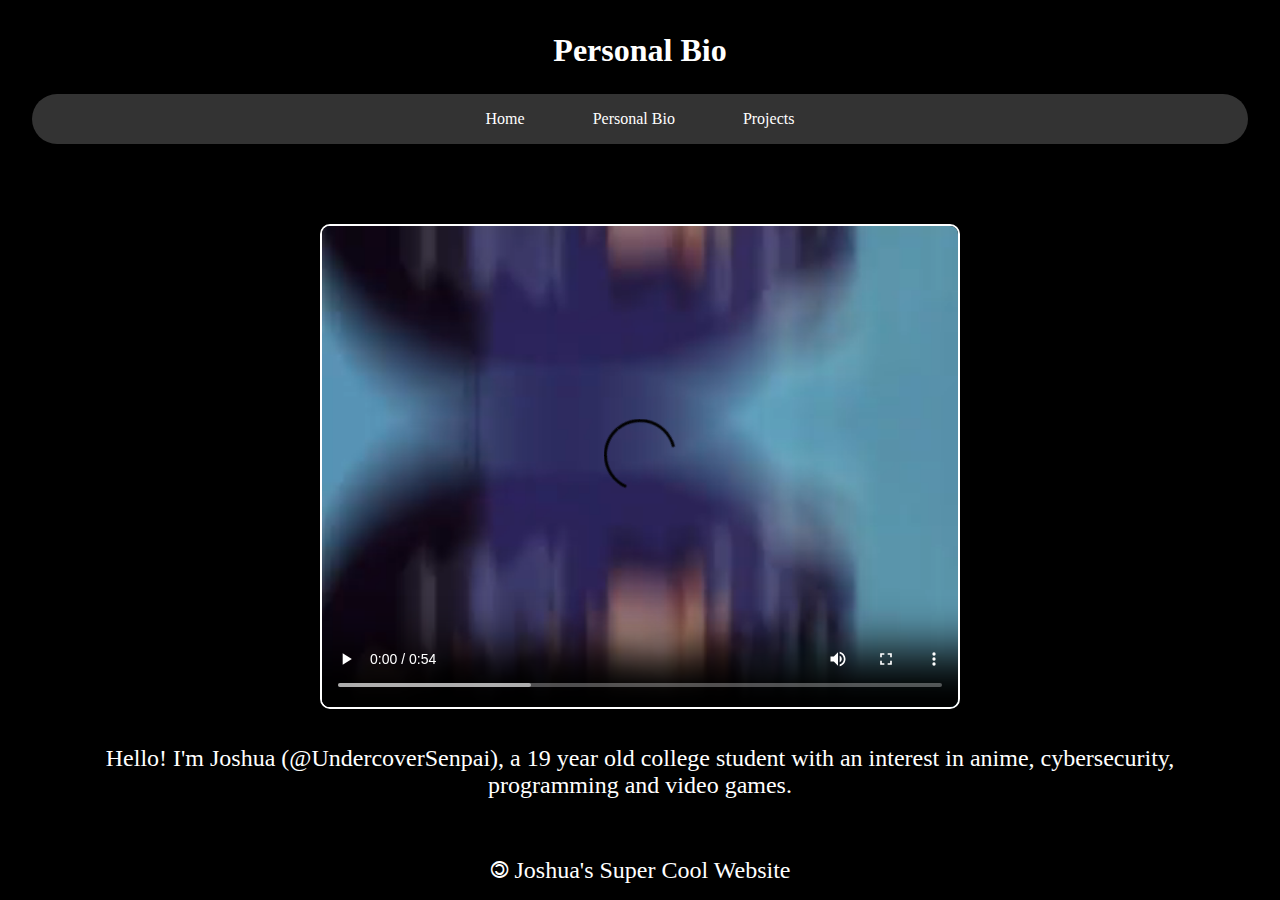
==== personalbio.html @ 103bbb95 "commit" ====
<!DOCTYPE html>
<html lang="en">
<head>
    <meta charset="UTF-8">
    <meta name="viewport" content="width=device-width, initial-scale=1.0">
    <title>Personal Bio - Joshua's Super Cool Website</title>
    <style>
        * {
            margin: 0;
            padding: 0;
            box-sizing: border-box;
            font-family: 'Times New Roman', Times, serif;
        }
        
        body {
            background-color: #000000;
            color: white;
            text-align: center;
        }
        
        header {
            background-color: #000000;
            color: white;
            text-align: center;
            padding: 2rem;
        }

        .container {
            max-width: 1200px;
            margin: 2rem auto;
            padding: 0 1rem;
        }

        .content-section {
            margin-bottom: 2rem;
        }

        footer {
            background-color: #000000;
            color: white;
            text-align: center;
            padding: 1rem;
            position: fixed;
            bottom: 0;
            left: 0;
            width: 100%;
            font-size: 16px;
        }

        p {
            text-align: center;
            font-size: 24px;
            margin-top: 20px;
        }

        .nav-bar {
            background-color: #333;
            padding: 1rem;
            margin-bottom: 1rem;
            margin-top: 25px;
            border-radius: 25px;
        }

        .nav-bar a {
            color: white;
            text-decoration: none;
            margin: 0 1rem;
            padding: 0.5rem 1rem;
        }

        .nav-bar a:hover {
            background-color: #555;
        }
        .video-container {
    margin: 2rem auto;
    max-width: 640px;
}

video {
    width: 100%;
    height: auto;
    border: 2px solid white;
    border-radius: 10px;
}
    </style>
</head>
<body>
    <header>
        <h1>Personal Bio</h1>
        <nav class="nav-bar">
            <a href="index.html">Home</a>
            <a href="personalbio.html">Personal Bio</a>
            <a href="projects.html">Projects</a>
        </nav>
    </header>
    
    <div class="container">
        <section class="content-section">
            <div class="video-container">
                <video width="640" height="360" controls>
                    <source src="videos/imisstheoldmisato.mp4" type="video/mp4">
                </video>
            </div>
            
            <p>Hello! I'm Joshua (@UndercoverSenpai), a 19 year old college student with an interest in anime, cybersecurity, programming and video games.</p>
        </section>
    </div>

    <footer>
        <p>&#127279; Joshua's Super Cool Website </p>
    </footer>
</body>
</html>
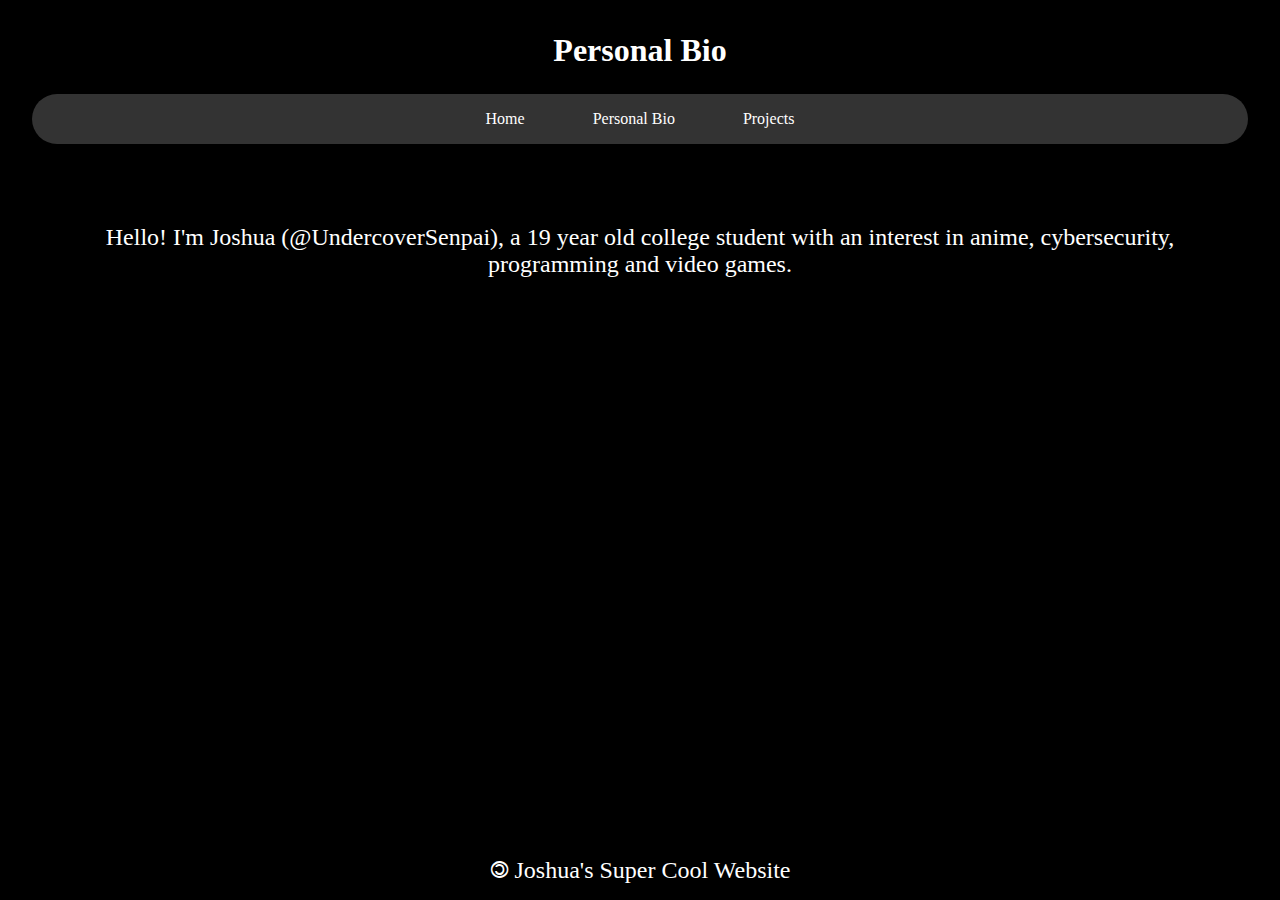
==== commit c84a1032: "Update personalbio.html" ====
--- a/personalbio.html
+++ b/personalbio.html
@@ -71,17 +71,7 @@
         .nav-bar a:hover {
             background-color: #555;
         }
-        .video-container {
-    margin: 2rem auto;
-    max-width: 640px;
-}
-
-video {
-    width: 100%;
-    height: auto;
-    border: 2px solid white;
-    border-radius: 10px;
-}
+        
     </style>
 </head>
 <body>
@@ -96,12 +86,6 @@
     
     <div class="container">
         <section class="content-section">
-            <div class="video-container">
-                <video width="640" height="360" controls>
-                    <source src="videos/imisstheoldmisato.mp4" type="video/mp4">
-                </video>
-            </div>
-            
             <p>Hello! I'm Joshua (@UndercoverSenpai), a 19 year old college student with an interest in anime, cybersecurity, programming and video games.</p>
         </section>
     </div>
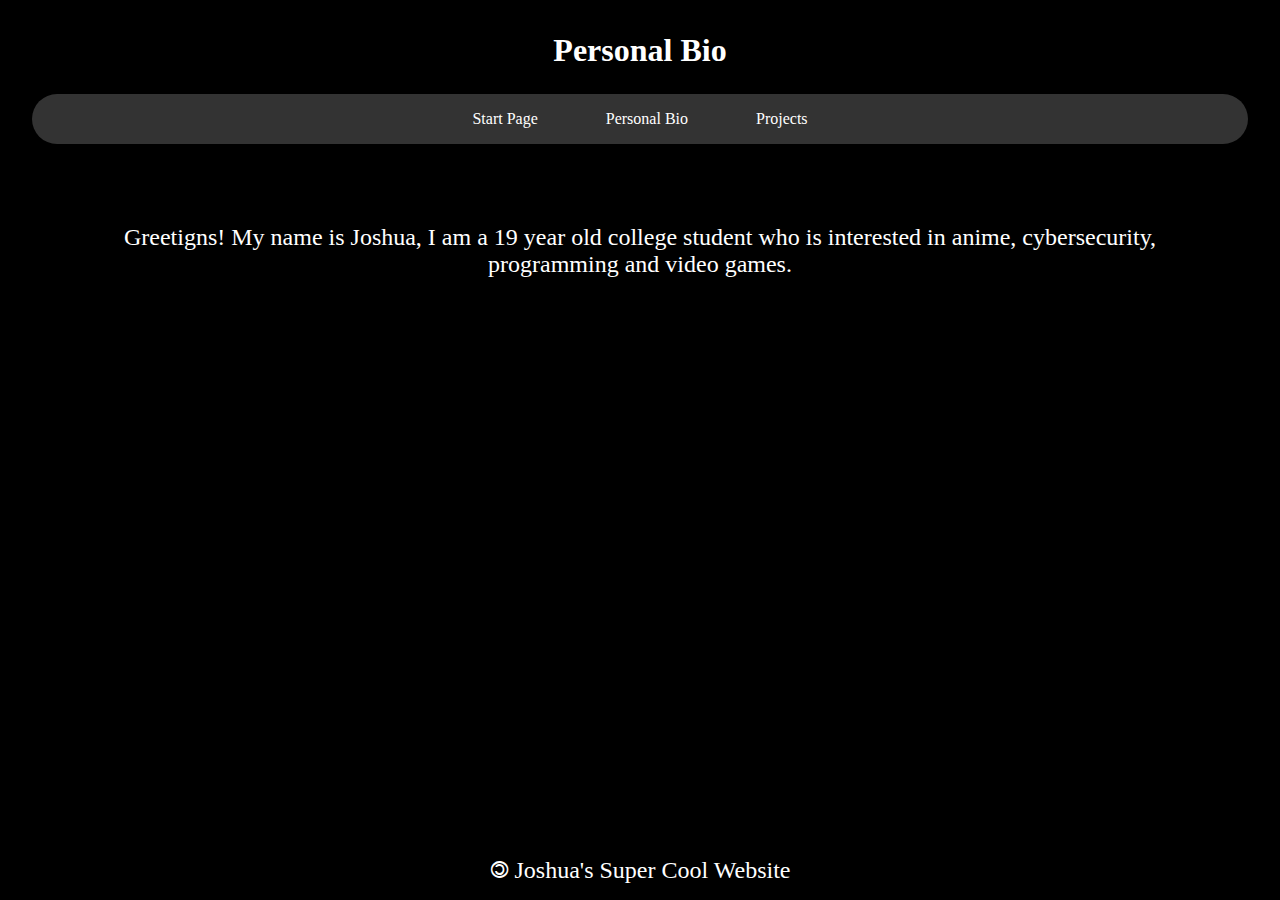
==== commit f3ff2fdb: "Update personalbio.html" ====
--- a/personalbio.html
+++ b/personalbio.html
@@ -78,7 +78,7 @@
     <header>
         <h1>Personal Bio</h1>
         <nav class="nav-bar">
-            <a href="index.html">Home</a>
+            <a href="index.html">Start Page</a>
             <a href="personalbio.html">Personal Bio</a>
             <a href="projects.html">Projects</a>
         </nav>
@@ -86,7 +86,7 @@
     
     <div class="container">
         <section class="content-section">
-            <p>Hello! I'm Joshua (@UndercoverSenpai), a 19 year old college student with an interest in anime, cybersecurity, programming and video games.</p>
+            <p>Greetigns! My name is Joshua, I am a 19 year old college student who is interested in anime, cybersecurity, programming and video games.</p>
         </section>
     </div>
 
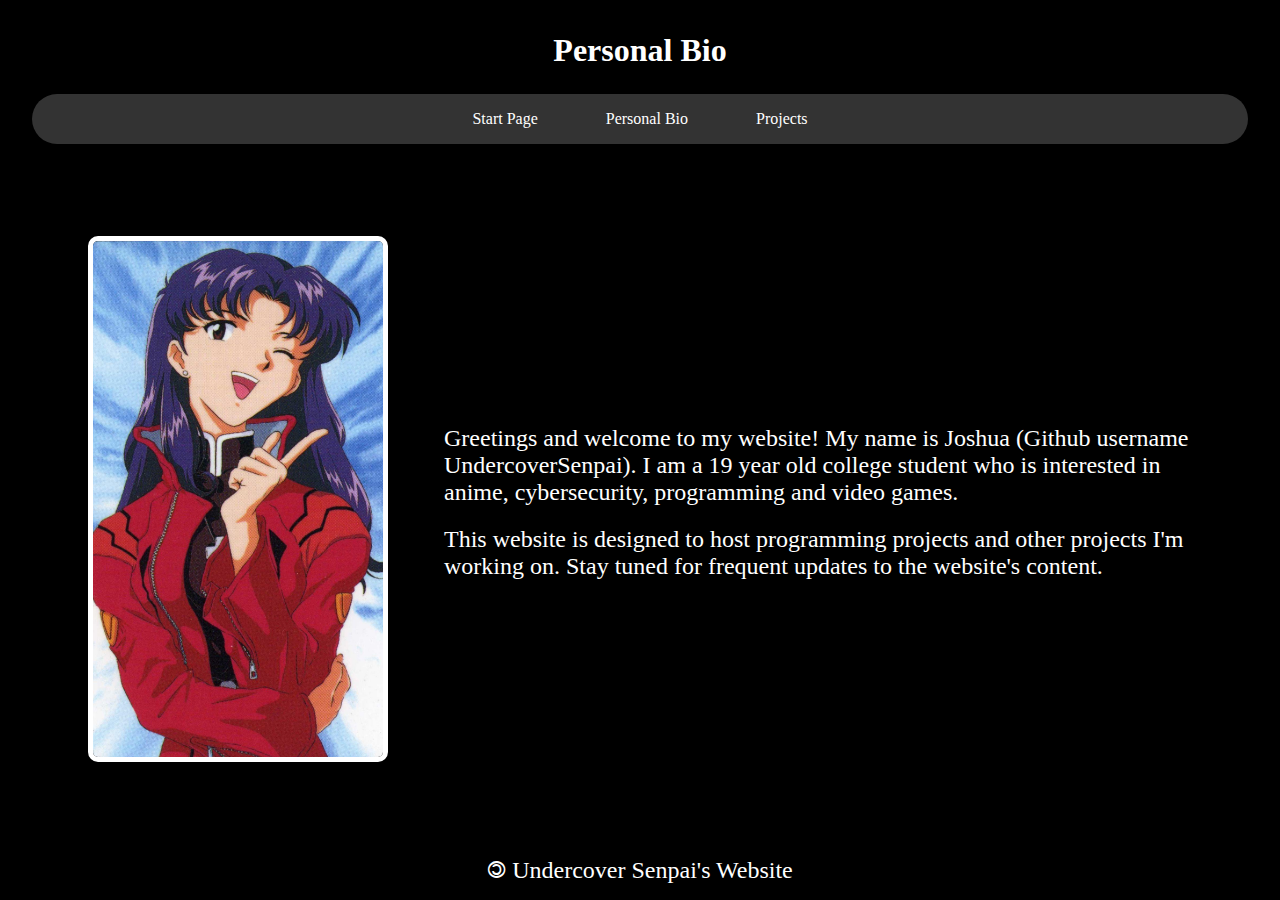
==== commit a0570053: "Formatting Edits" ====
--- a/personalbio.html
+++ b/personalbio.html
@@ -3,7 +3,7 @@
 <head>
     <meta charset="UTF-8">
     <meta name="viewport" content="width=device-width, initial-scale=1.0">
-    <title>Personal Bio - Joshua's Super Cool Website</title>
+    <title>Personal Bio - UndercoverSenpai's Website</title>
     <style>
         * {
             margin: 0;
@@ -16,6 +16,7 @@
             background-color: #000000;
             color: white;
             text-align: center;
+            padding-bottom: 24px;
         }
         
         header {
@@ -70,8 +71,38 @@
 
         .nav-bar a:hover {
             background-color: #555;
-        }
-        
+
+}
+.bio-container {
+        display: flex;
+        align-items: center;
+        gap: 2rem;
+        max-width: 1200px;
+        margin: 20px auto;
+        padding: 0 24px;
+    }
+
+    .bio-image {
+        flex: 0 0 auto;
+        padding: 24px;
+    }
+
+    .bio-text {
+        flex: 1;
+        text-align: left;
+    }
+
+    .bio-text p {
+        text-align: left;
+        margin-bottom: 1rem;
+    }
+
+    img {
+        max-width: 300px;
+        height: auto;
+        border: 5px solid white;
+        border-radius: 10px;
+    }
     </style>
 </head>
 <body>
@@ -84,14 +115,20 @@
         </nav>
     </header>
     
-    <div class="container">
-        <section class="content-section">
-            <p>Greetigns! My name is Joshua, I am a 19 year old college student who is interested in anime, cybersecurity, programming and video games.</p>
-        </section>
-    </div>
+    <section class="content-section">
+        <div class="bio-container">
+            <div class="bio-image">
+                <img src="images/misato2.jpg" alt="profile picture"> 
+            </div>
+            <div class="bio-text">
+                <p>Greetings and welcome to my website! My name is Joshua (Github username UndercoverSenpai). I am a 19 year old college student who is interested in anime, cybersecurity, programming and video games.</p>
+                <p>This website is designed to host programming projects and other projects I'm working on. Stay tuned for frequent updates to the website's content.</p>
+            </div>
+        </div>
+    </section>
 
     <footer>
-        <p>&#127279; Joshua's Super Cool Website </p>
+        <p>&#127279; Undercover Senpai's Website </p>
     </footer>
 </body>
 </html>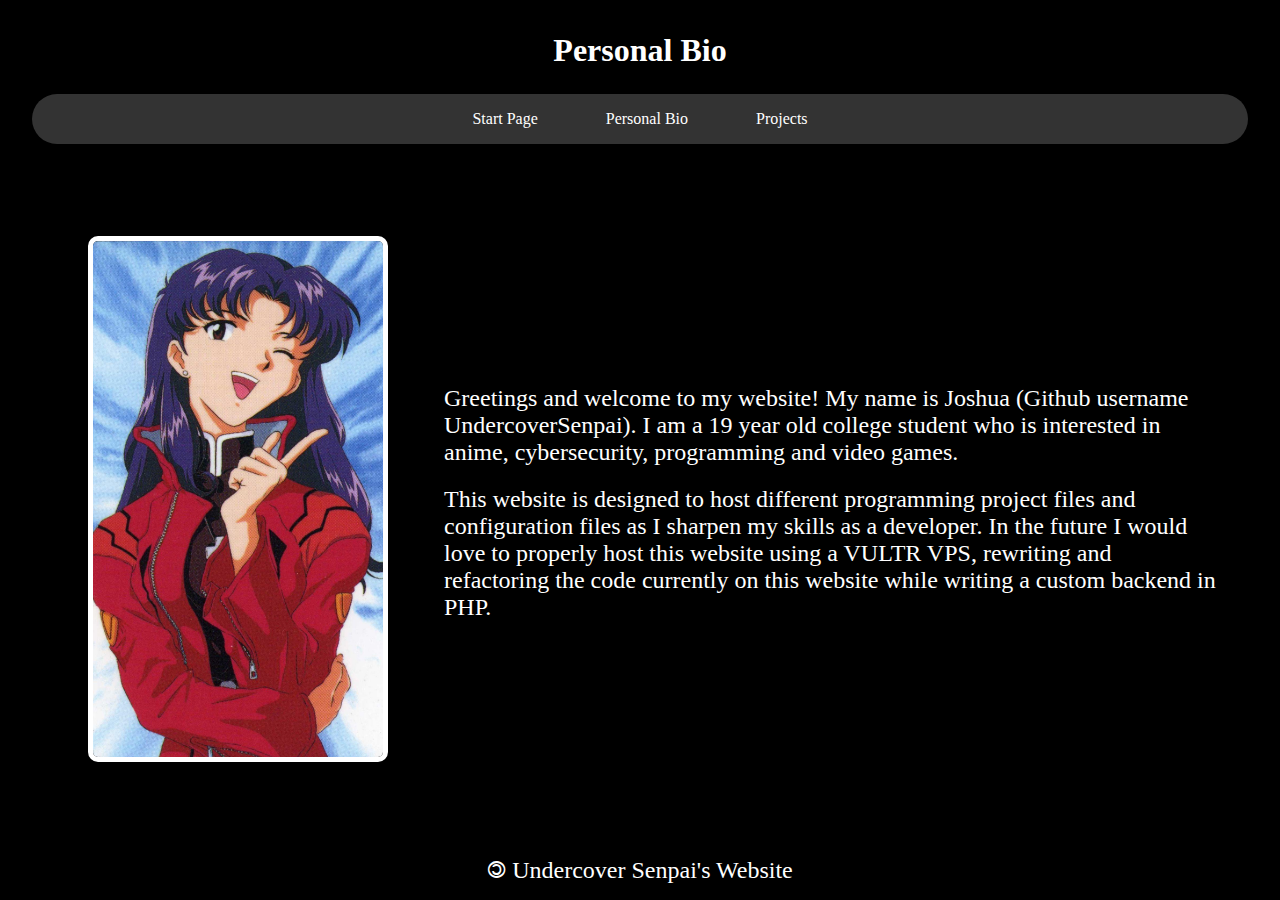
==== commit c82af31c: "Update personalbio.html" ====
--- a/personalbio.html
+++ b/personalbio.html
@@ -122,7 +122,7 @@
             </div>
             <div class="bio-text">
                 <p>Greetings and welcome to my website! My name is Joshua (Github username UndercoverSenpai). I am a 19 year old college student who is interested in anime, cybersecurity, programming and video games.</p>
-                <p>This website is designed to host programming projects and other projects I'm working on. Stay tuned for frequent updates to the website's content.</p>
+                <p>This website is designed to host different programming project files and configuration files as I sharpen my skills as a developer. In the future I would love to properly host this website using a VULTR VPS, rewriting and refactoring the code currently on this website while writing a custom backend in PHP.</p>
             </div>
         </div>
     </section>
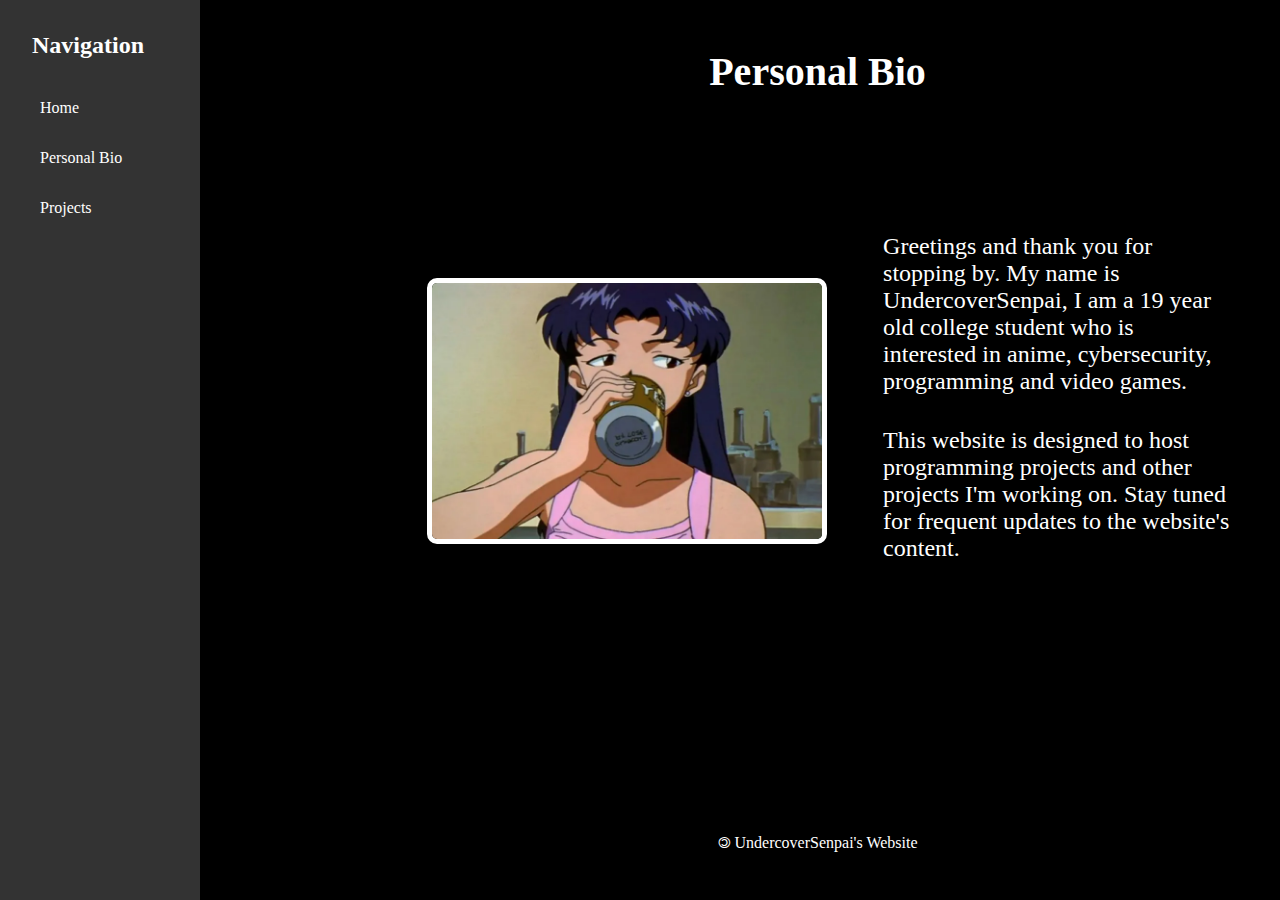
==== commit c13b8ba8: "Formatting Changes" ====
--- a/personalbio.html
+++ b/personalbio.html
@@ -1,7 +1,7 @@
 <!DOCTYPE html>
 <html lang="en">
 <head>
-    <meta charset="UTF-8">
+    meta charset="UTF-8">
     <meta name="viewport" content="width=device-width, initial-scale=1.0">
     <title>Personal Bio - UndercoverSenpai's Website</title>
     <style>
@@ -15,120 +15,155 @@
         body {
             background-color: #000000;
             color: white;
+            display: flex;
+        }
+
+        .side-nav {
+            background-color: #333;
+            width: 200px;
+            height: 100vh;
+            position: fixed;
+            left: 0;
+            padding: 2rem;
+        }
+
+        .nav-links {
+            display: flex;
+            flex-direction: column;
+            gap: 1rem;
+            margin-top: 2rem;
+        }
+
+        .nav-links a {
+            color: white;
+            text-decoration: none;
+            padding: 0.5rem;
+            border-radius: 5px;
+        }
+
+        .nav-links a:hover {
+            background-color: #555;
+        }
+
+        .main-content {
+            margin-left: 200px;
+            flex: 1;
+            padding: 2rem;
+            display: flex;
+            flex-direction: column;
+            min-height: 100vh;
+        }
+
+        footer {
+            margin-top: auto;
             text-align: center;
-            padding-bottom: 24px;
+            padding: 1rem;
+            width: 100%;
         }
-        
+
+        footer p {
+            font-size: 16px;
+            color: white;
+        }
+
         header {
-            background-color: #000000;
-            color: white;
             text-align: center;
-            padding: 2rem;
+            padding: 1rem 0;
+            margin-bottom: 2rem;
+            width: 100%;
+        }
+
+        header h1 {
+            font-size: 2.5rem;
+            margin: 0 auto;
         }
 
         .container {
             max-width: 1200px;
-            margin: 2rem auto;
+            margin: 0 auto;
             padding: 0 1rem;
+            display: flex;
+            justify-content: center;
+            align-items: center;
         }
 
         .content-section {
-            margin-bottom: 2rem;
+            display: flex;
+            flex-direction: column;
+            align-items: center;
+            justify-content: center;
+            min-height: 60vh;
+            width: 100%;
+            text-align: center;
         }
 
-        footer {
-            background-color: #000000;
-            color: white;
+        .content-section p {
+            font-size: 24px;
             text-align: center;
-            padding: 1rem;
-            position: fixed;
-            bottom: 0;
-            left: 0;
-            width: 100%;
-            font-size: 16px;
+            max-width: 800px;
+            margin: 0 auto;
         }
 
-        p {
-            text-align: center;
-            font-size: 24px;
-            margin-top: 20px;
+        .bio-container {
+            display: flex;
+            align-items: center;
+            gap: 2rem;
+            margin: 20px 0;
         }
 
-        .nav-bar {
-            background-color: #333;
-            padding: 1rem;
-            margin-bottom: 1rem;
-            margin-top: 25px;
-            border-radius: 25px;
+        .bio-image {
+            flex: 0 0 auto;
+            padding: 24px;
         }
-
-        .nav-bar a {
-            color: white;
-            text-decoration: none;
-            margin: 0 1rem;
-            padding: 0.5rem 1rem;
-        }
-
-        .nav-bar a:hover {
-            background-color: #555;
-
+        .bio-text {
+    text-align: left;
 }
-.bio-container {
-        display: flex;
-        align-items: center;
-        gap: 2rem;
-        max-width: 1200px;
-        margin: 20px auto;
-        padding: 0 24px;
-    }
-
-    .bio-image {
-        flex: 0 0 auto;
-        padding: 24px;
-    }
-
-    .bio-text {
-        flex: 1;
-        text-align: left;
-    }
 
     .bio-text p {
-        text-align: left;
-        margin-bottom: 1rem;
-    }
+    text-align: left;
+    margin-bottom: 2rem;
+}
 
-    img {
-        max-width: 300px;
-        height: auto;
-        border: 5px solid white;
-        border-radius: 10px;
-    }
+        img {
+            max-width: 400px;
+            height: auto;
+            border: 5px solid white;
+            border-radius: 10px;
+        }
     </style>
 </head>
 <body>
-    <header>
-        <h1>Personal Bio</h1>
-        <nav class="nav-bar">
-            <a href="index.html">Start Page</a>
+    <nav class="side-nav">
+        <h2>Navigation</h2>
+        <div class="nav-links">
+            <a href="index.html">Home</a>
             <a href="personalbio.html">Personal Bio</a>
             <a href="projects.html">Projects</a>
-        </nav>
-    </header>
-    
-    <section class="content-section">
-        <div class="bio-container">
-            <div class="bio-image">
-                <img src="images/misato2.jpg" alt="profile picture"> 
-            </div>
-            <div class="bio-text">
-                <p>Greetings and welcome to my website! My name is Joshua (Github username UndercoverSenpai). I am a 19 year old college student who is interested in anime, cybersecurity, programming and video games.</p>
-                <p>This website is designed to host different programming project files and configuration files as I sharpen my skills as a developer. In the future I would love to properly host this website using a VULTR VPS, rewriting and refactoring the code currently on this website while writing a custom backend in PHP.</p>
-            </div>
         </div>
-    </section>
+    </nav>
 
-    <footer>
-        <p>&#127279; Undercover Senpai's Website </p>
-    </footer>
+    <div class="main-content">
+        <header>
+            <h1>Personal Bio</h1>
+        </header>
+        
+        <div class="container">
+            <section class="content-section">
+                <div class="bio-container">
+                    <div class="bio-image">
+                        <img src="images/misato3.webp" alt="Profile Picture">
+                    </div>
+                    <div class="bio-text">
+                        <p>Greetings and thank you for stopping by. My name is UndercoverSenpai, I am a 19 year old college student who is interested in anime, cybersecurity, programming and video games.</p>
+                        <p>This website is designed to host programming projects and other projects I'm working on. Stay tuned for frequent updates to the website's content.</p>
+                    </div>
+                </div>
+            </section>
+        </div>
+
+        <footer>
+            <p>&#127279; UndercoverSenpai's Website </p>
+        </footer>
+    </div>
 </body>
 </html>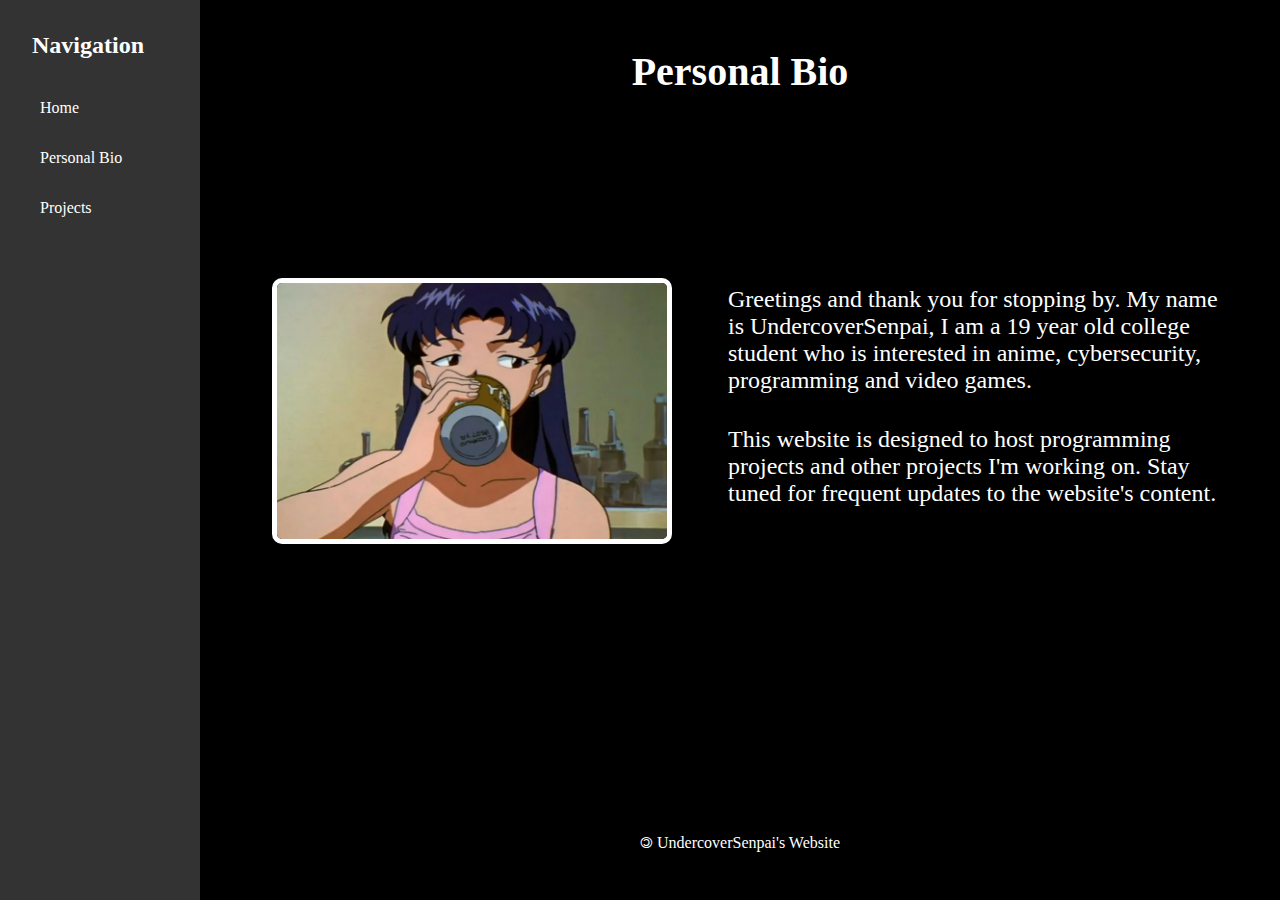
==== commit 5cc13a2b: "Update personalbio.html" ====
--- a/personalbio.html
+++ b/personalbio.html
@@ -1,7 +1,7 @@
 <!DOCTYPE html>
 <html lang="en">
 <head>
-    meta charset="UTF-8">
+    <meta charset="UTF-8">
     <meta name="viewport" content="width=device-width, initial-scale=1.0">
     <title>Personal Bio - UndercoverSenpai's Website</title>
     <style>
